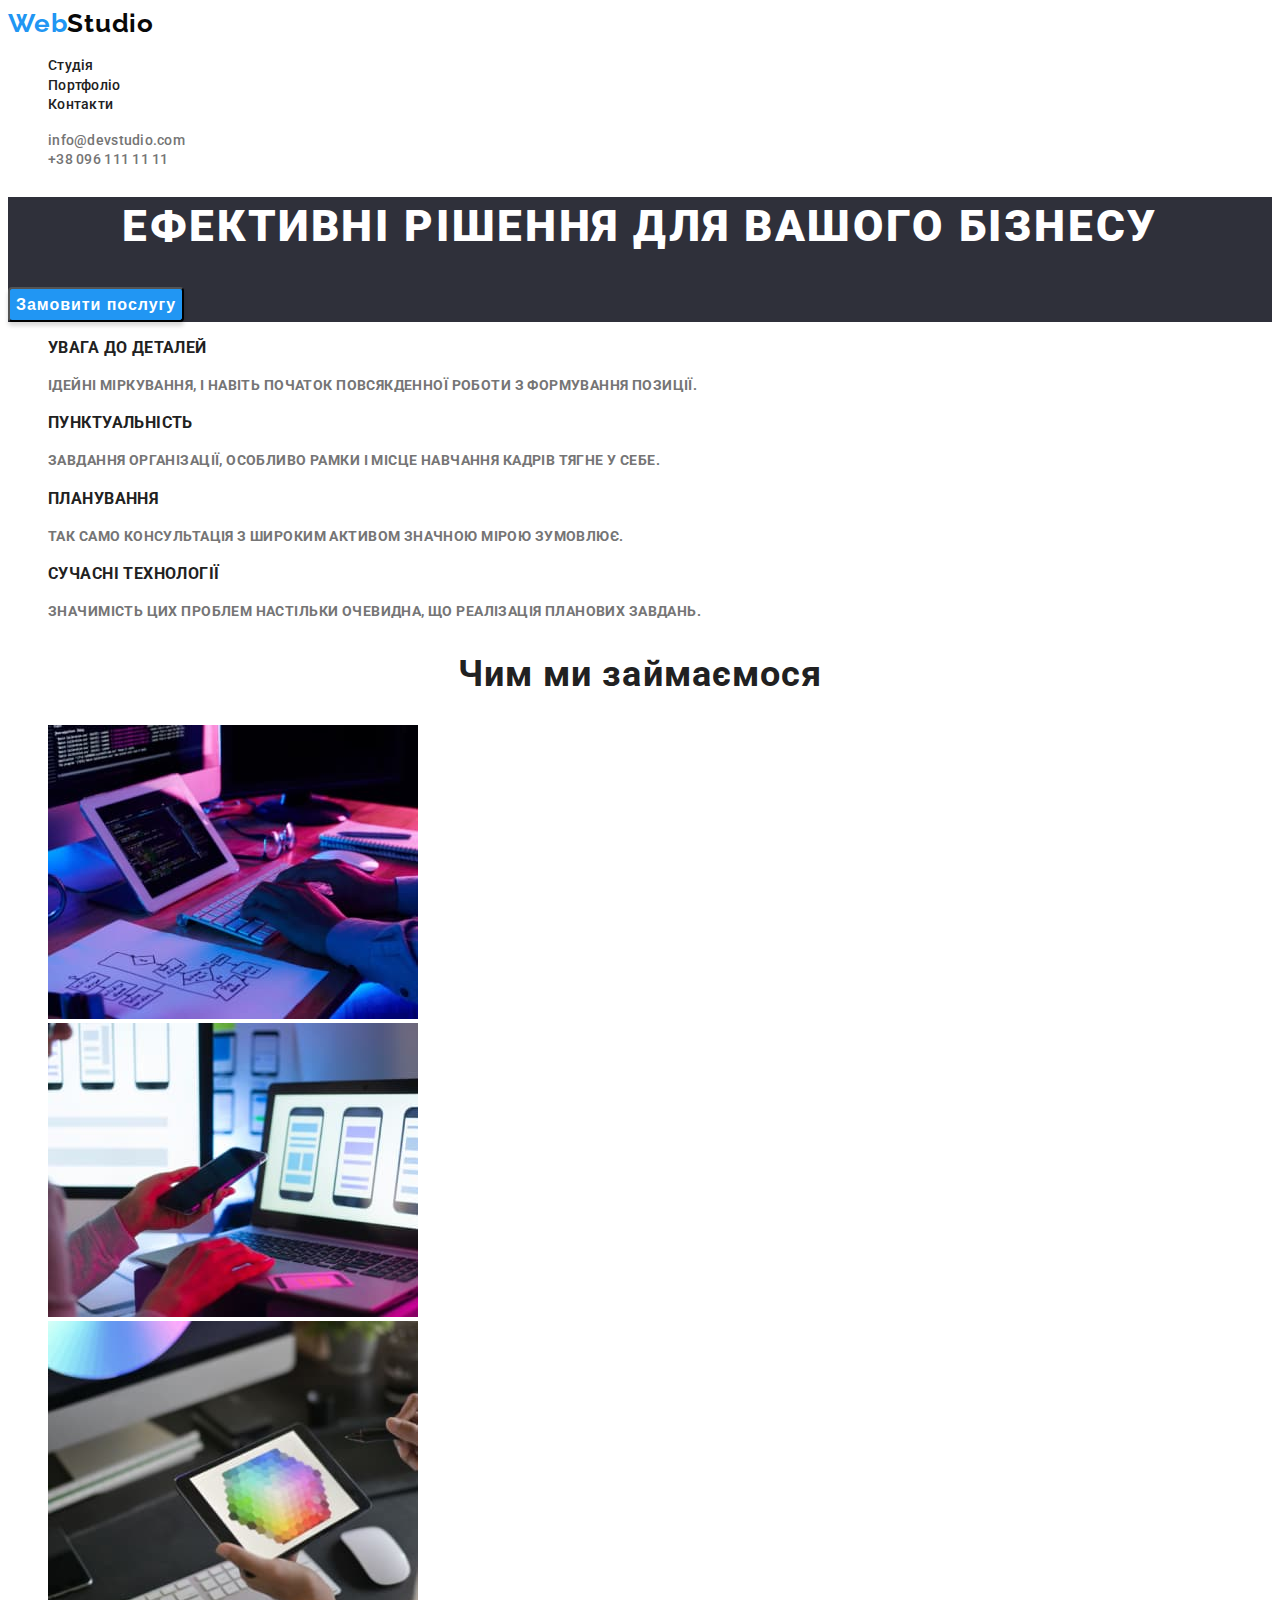
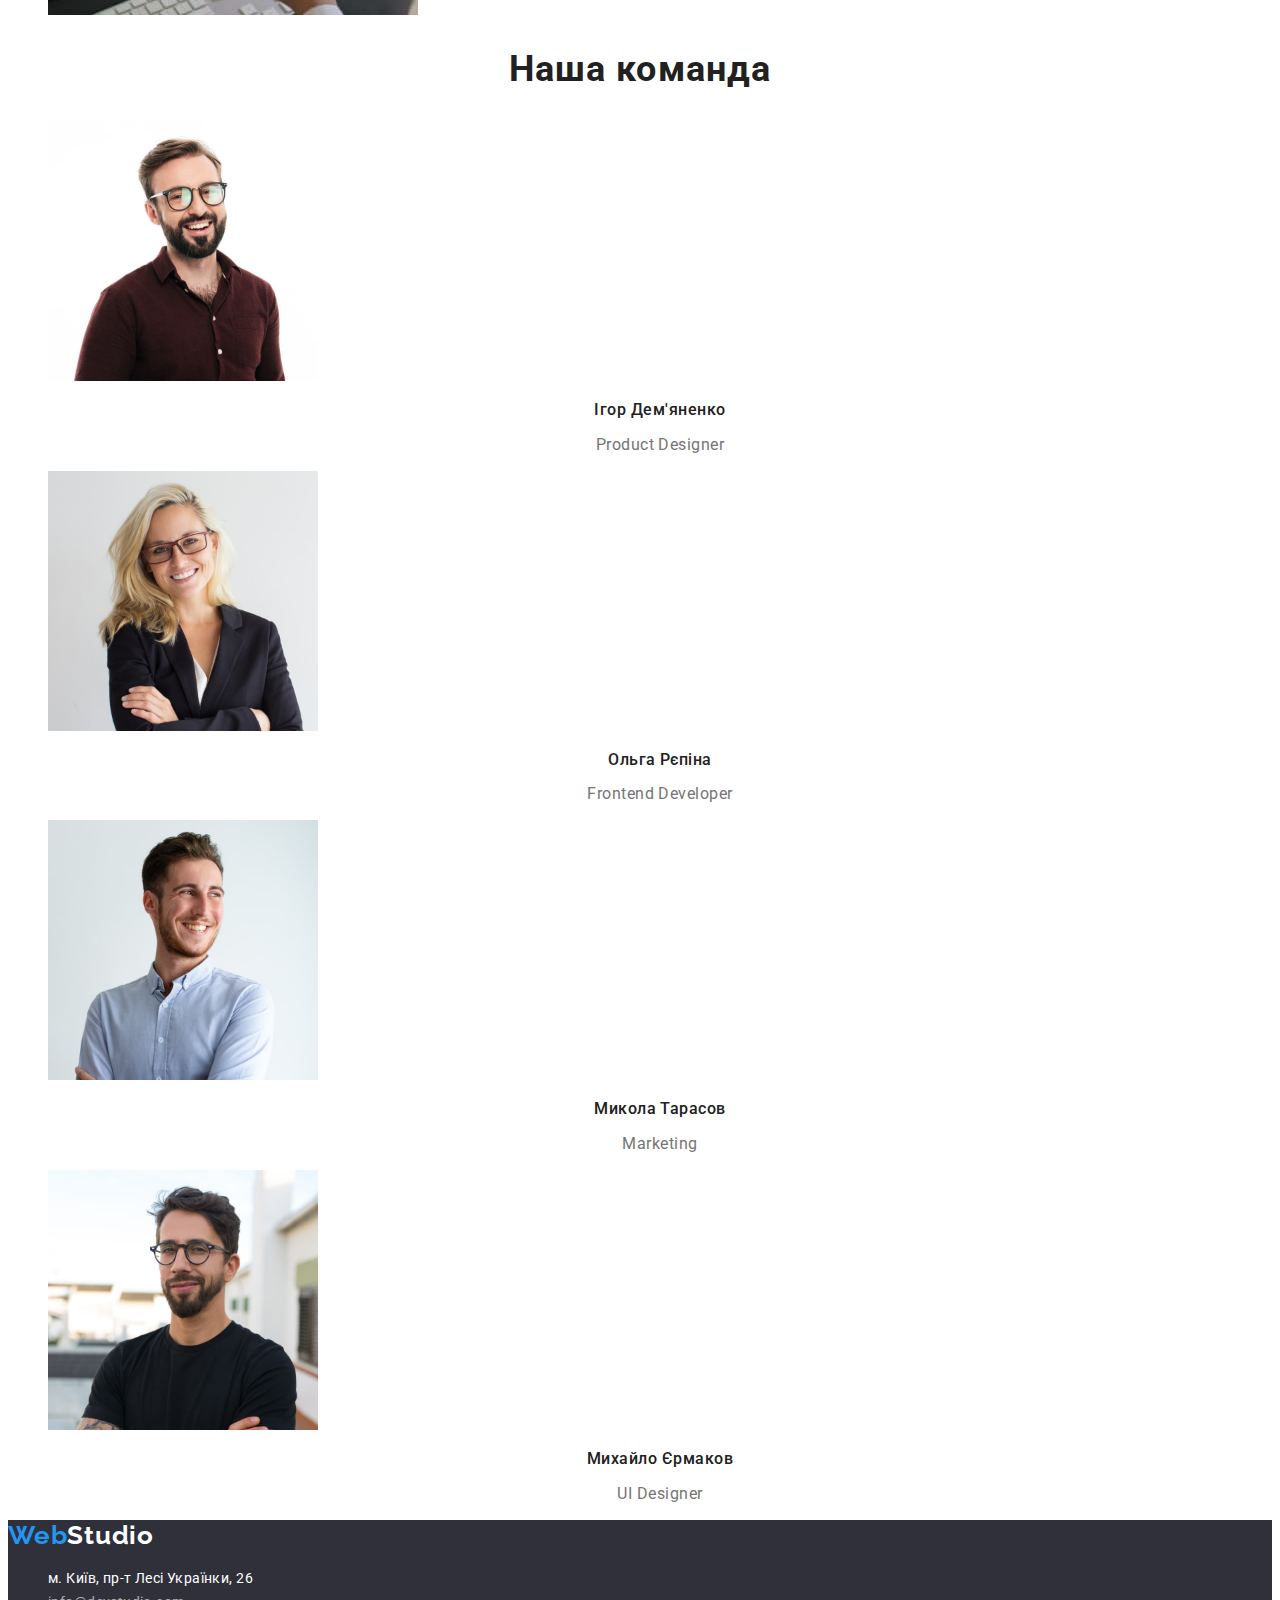
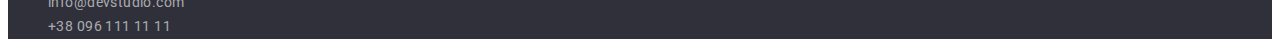
==== index.html @ 070a1ca4 "portfolio+css" ====
<!DOCTYPE html>
<html lang="uk">
  <head>
    <meta charset="UTF-8" />
    <meta http-equiv="X-UA-Compatible" content="IE=edge" />
    <meta name="viewport" content="width=device-width, initial-scale=1.0" />
    <title>Web Studio</title>
    <link rel="preconnect" href="https://fonts.googleapis.com" />
    <link rel="preconnect" href="https://fonts.gstatic.com" crossorigin />
    <link
      href="https://fonts.googleapis.com/css2?family=Raleway:wght@700&family=Roboto:wght@400;500;700;900&display=swap"
      rel="stylesheet"
    />
    <link rel="stylesheet" href="./css/styles.css" />
  </head>
  <body>
    <header class="header">
      <nav>
        <a class="header-logo link" href="./index.html" lang="en">
          Web<span class="header-logo-studio">Studio</span>
        </a>
        <ul class="header-list-nav list">
          <li class="header-item-nav">
            <a class="header-link-nav link" href="./index.html">Студія</a>
          </li>
          <li class="header-item-nav">
            <a class="header-link-nav link" href="./portfolio.html"
              >Портфоліо</a
            >
          </li>
          <li class="header-item-nav">
            <a class="header-link-nav link" href="">Контакти</a>
          </li>
        </ul>
      </nav>
      <ul class="header-list list">
        <li class="header-item">
          <a class="header-mail link" href="mailto:info@devstudio.com"
            >info@devstudio.com</a
          >
        </li>
        <li class="header-item">
          <a class="header-tel link" href="tel:+380961111111"
            >+38 096 111 11 11</a
          >
        </li>
      </ul>
    </header>

    <main>
      <section class="hat">
        <h1 class="hat-title">Ефективні рішення для вашого бізнесу</h1>
        <button class="hat-btn" type="button">Замовити послугу</button>
      </section>

      <section class="special">
        <h2 class="visually-hidden">Наші особливості</h2>
        <ul class="special-list list">
          <li class="special-item">
            <h3 class="special-bottom-title">Увага до деталей</h3>
            <p class="special-text">
              Ідейні міркування, і навіть початок повсякденної роботи з
              формування позиції.
            </p>
          </li>
          <li class="special-item">
            <h3 class="special-bottom-title">Пунктуальність</h3>
            <p class="special-text">
              Завдання організації, особливо рамки і місце навчання кадрів тягне
              у себе.
            </p>
          </li>
          <li class="special-item">
            <h3 class="special-bottom-title">Планування</h3>
            <p class="special-text">
              Так само консультація з широким активом значною мірою зумовлює.
            </p>
          </li>
          <li class="special-item">
            <h3 class="special-bottom-title">Сучасні технології</h3>
            <p class="special-text">
              Значимість цих проблем настільки очевидна, що реалізація планових
              завдань.
            </p>
          </li>
        </ul>
      </section>

      <section class="about">
        <h2 class="about-title section-title">Чим ми займаємося</h2>
        <ul class="about-list list">
          <li class="about-item">
            <img
              src="./imeges/box-1.jpg"
              alt="написання коду"
              width="370"
              height="294"
            />
          </li>
          <li class="about-item">
            <img
              src="./imeges/box-2.jpg"
              alt="вибір формату"
              width="370"
              height="294"
            />
          </li>
          <li class="about-item">
            <img
              src="./imeges/box-3.jpg"
              alt="стилізація"
              width="370"
              height="294"
            />
          </li>
        </ul>
      </section>

      <section class="team">
        <h2 class="team-title section-title">Наша команда</h2>
        <ul class="team-list list">
          <li class="team-item">
            <img
              src="./imeges/worker-1.jpg"
              alt="дизайнер продукта"
              width="270"
              height="260"
            />
            <h3 class="team-name">Ігор Дем'яненко</h3>
            <p class="team-text" lang="en">Product Designer</p>
          </li>
          <li class="team-item">
            <img
              src="./imeges/worker-2.jpg"
              alt="фронтенд розробник"
              width="270"
              height="260"
            />
            <h3 class="team-name">Ольга Рєпіна</h3>
            <p class="team-text" lang="en">Frontend Developer</p>
          </li>
          <li class="team-item">
            <img
              src="./imeges/worker-3.jpg"
              alt="маркетинг"
              width="270"
              height="260"
            />
            <h3 class="team-name">Микола Тарасов</h3>
            <p class="team-text" lang="en">Marketing</p>
          </li>
          <li class="team-item">
            <img
              src="./imeges/worker-4.jpg"
              alt="дизайнер"
              width="270"
              height="260"
            />
            <h3 class="team-name">Михайло Єрмаков</h3>
            <p class="team-text" lang="en">UI Designer</p>
          </li>
        </ul>
      </section>
    </main>

    <footer class="footer">
      <a class="footer-logo link" href="./index.html" lang="en">
        Web<span class="footer-logo-studio">Studio</span>
      </a>
      <address>
        <ul class="footer-list list">
          <li class="footer-item">
            <a
              class="footer-map link"
              href="https://goo.gl/maps/CPtrU1FHBa2aNyZL9"
              target="_blank"
              rel="noopener noreferrer nofollow"
              >м. Київ, пр-т Лесі Українки, 26</a
            >
          </li>
          <li class="footer-item">
            <a class="footer-mail link" href="mailto:info@devstudio.com"
              >info@devstudio.com</a
            >
          </li>
          <li class="footer-item">
            <a class="footer-tel link" href="tel:+380961111111"
              >+38 096 111 11 11</a
            >
          </li>
        </ul>
      </address>
    </footer>
  </body>
</html>
---- css/styles.css ----
:root {
--top-color: #212121;
--main-font: "Roboto", sans-serif;
--hover-color: #2196f3;
}


body {
  font-family: var(--main-font)
}

.list {
  list-style: none;
}

.link {
  text-decoration: none;
}

.section-title {
 font-weight: 700;
  font-size: 36px;
  line-height: 1.16;
  text-align: center;
  letter-spacing: 0.03em;
}
/* Header */

.header-logo {
  font-family: "Raleway", sans-serif;
  font-weight: 700;
  font-size: 26px;
  line-height: 1.19;
  letter-spacing: 0.03em;
  color: #2196f3;
}

.header-logo-studio {
  color: #080909;
}

.header-link-nav {
  font-weight: 500;
  font-size: 14px;
  line-height: 1.33;
  letter-spacing: 0.02em;
  color: var(--top-color);
}

.header-link-nav:hover,
.header-link-nav:focus {
  color: var(--hover-color)
}

.header-mail,
.header-tel {
  font-weight: 500;
  font-size: 14px;
  line-height: 1.14;
  letter-spacing: 0.02em;
  color: #757575;
}
.header-tel:hover,
.header-tel:focus {
  color: var(--hover-color)
}
.header-mail:hover,
.header-mail:focus {
  color: var(--hover-color)
}

/* Hat */

.hat {
  background-color: #2f303a;
}

.hat-title {
  font-weight: 900;
  font-size: 44px;
  line-height: 1.36;
  text-align: center;
  letter-spacing: 0.06em;
  text-transform: uppercase;
  color: #ffffff;
}

.hat-btn {
  font-weight: 700;
  font-size: 16px;
  line-height: 1.87;
  display: flex;
  align-items: center;
  text-align: center;
  letter-spacing: 0.06em;
  color: #ffffff;
  cursor: pointer;
  background: #2196f3;
  box-shadow: 0px 4px 4px rgba(0, 0, 0, 0.15);
  border-radius: 4px;
}

/* Special */

.visually-hidden {
  position: absolute;
  width: 1px;
  height: 1px;
  margin: -1px;
  border: 0;
  padding: 0;

  white-space: nowrap;
  clip-path: inset(100%);
  clip: rect(0 0 0 0);
  overflow: hidden;
}

.special-list {
  font-weight: 700;
  font-size: 14px;
  line-height: 1.14;
  letter-spacing: 0.03em;
  text-transform: uppercase;
  color: var(--top-color);
}

.special-text {
  font-size: 14px;
  line-height: 1.71;
  letter-spacing: 0.03em;
  color: #757575;
}

/* About */

.about-title {
  color: var(--top-color);
}

/* Team */

.team-title {
  color: var(--top-color);
}

.team-name {
  font-weight: 500;
  font-size: 16px;
  line-height: 1.18;
  text-align: center;
  letter-spacing: 0.03em;
  color: var(--top-color);
}

.team-text {
  font-size: 16px;
  line-height: 1.18;
  text-align: center;
  letter-spacing: 0.03em;
  color: #757575;
}

/* Footer */

.footer {
  background-color: #2f303a;
}

.footer-logo {
  font-family: "Raleway", sans-serif;
  font-weight: 700;
  font-size: 26px;
  line-height: 1.19;
  letter-spacing: 0.03em;
  color: #2196f3;
}

.footer-logo-studio {
  color: #fff;
}

.footer-logo:hover,
.footer-logo:focus {
  color: var(--hover-color)
}

.footer-map {
  font-style: normal;
  font-size: 14px;
  line-height: 1.71;
  letter-spacing: 0.03em;
  color: #ffffff;
}

.footer-map:hover,
.footer-map:focus {
  color: #2196f3;
}

.footer-mail,
.footer-tel {
  font-style: normal;
  font-size: 14px;
  line-height: 1.71;
  letter-spacing: 0.03em;
  color: rgba(255, 255, 255, 0.6);
}
.footer-tel:hover,
.footer-tel:focus {
  color: var(--hover-color)
}
.footer-mail:hover,
.footer-mail:focus {
  color: var(--hover-color)
}

/* ------------------------------------Portfolio page---------------------------------- */

/* Portfolio */

.portfolio-btn {
  font-weight: 500;
  font-size: 16px;
  line-height: 1.62;
  text-align: center;
  letter-spacing: 0.03em;
  color: var(--top-color);
  cursor: pointer;
}

.portfolio-btn:hover {
  color: #fff;
  background: #2196f3;
  box-shadow: 0px 3px 1px rgba(0, 0, 0, 0.1), 0px 1px 2px rgba(0, 0, 0, 0.08),
    0px 2px 2px rgba(0, 0, 0, 0.12);
  border-radius: 4px;
}

.portfolio-title {
  font-weight: 700;
  font-size: 18px;
  line-height: 2;
  letter-spacing: 0.06em;
  color: var(--top-color);
}

.portfolio-text {
  font-size: 16px;
  line-height: 1.88;
  letter-spacing: 0.03em;
  color: #757575;
}
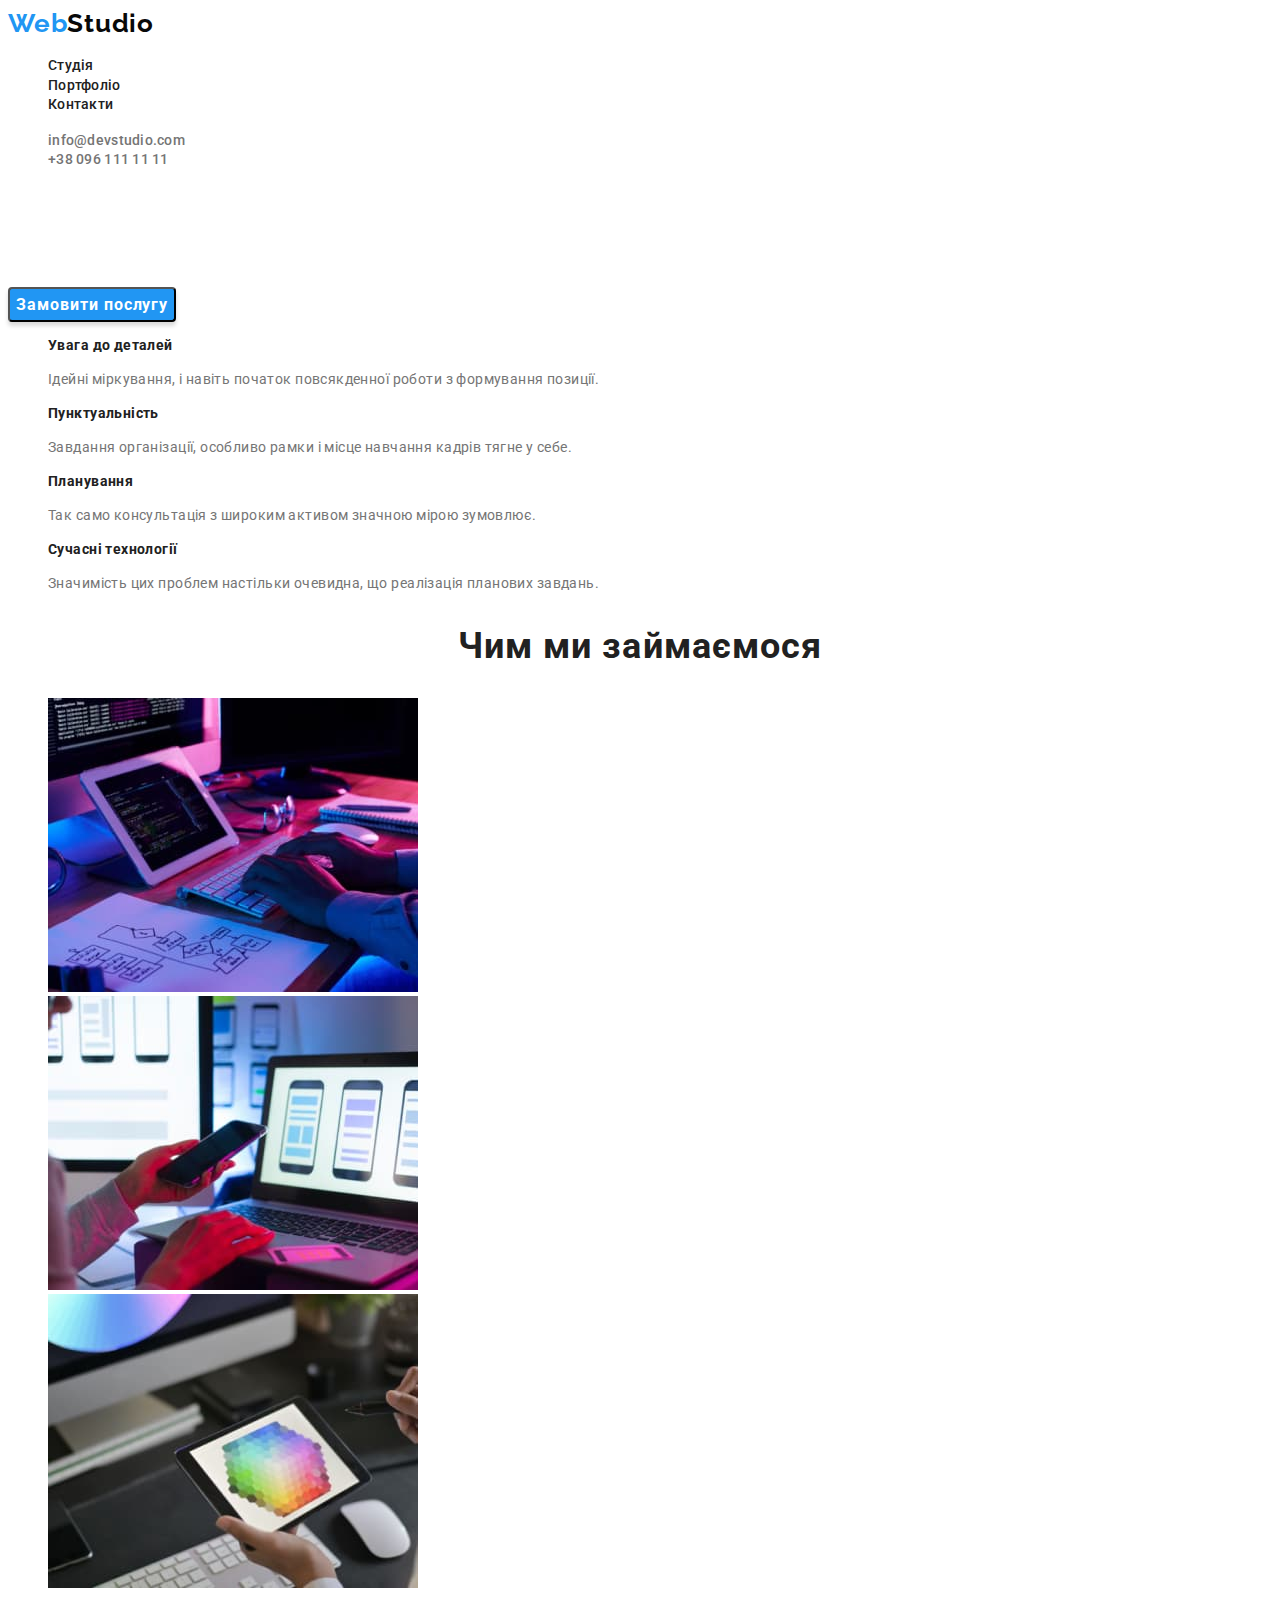
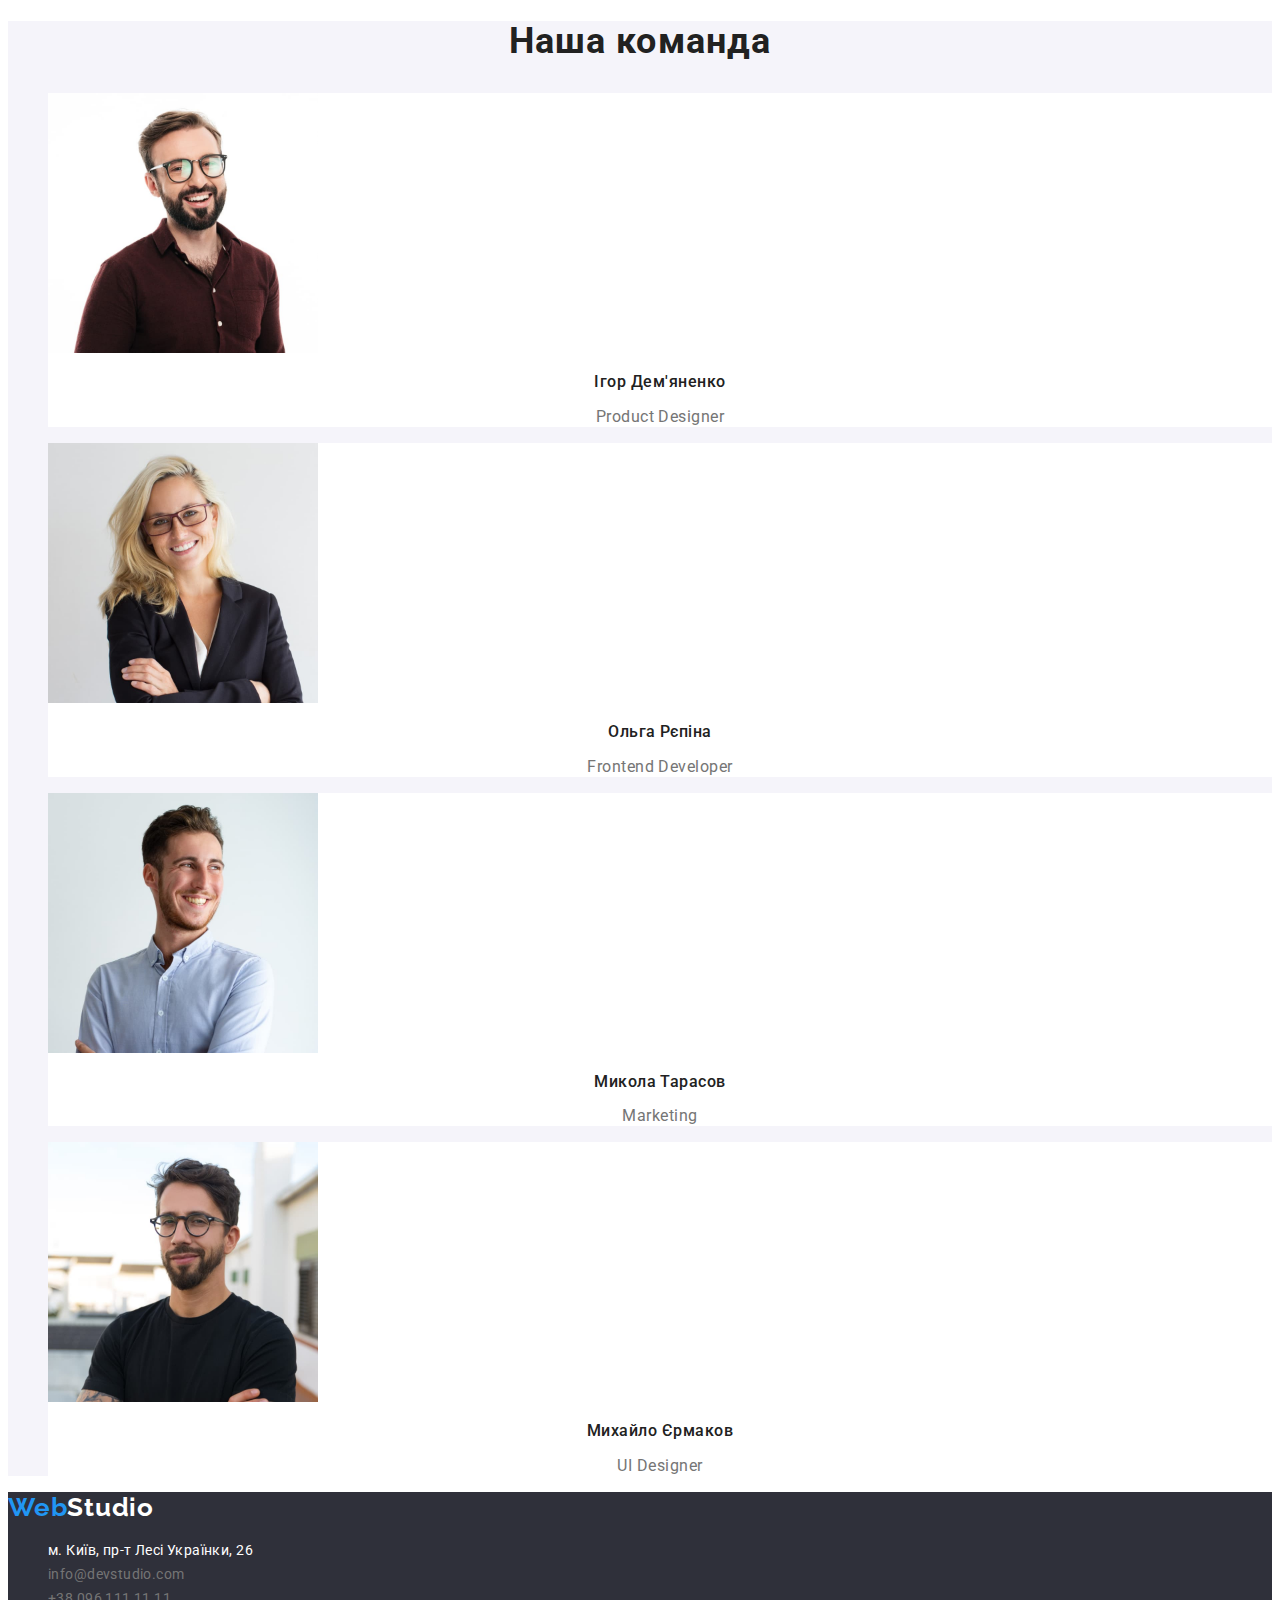
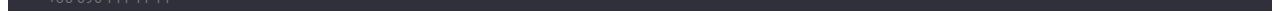
==== commit 910e87fc: "css changes" ====
--- a/index.html
+++ b/index.html
@@ -57,27 +57,27 @@
         <h2 class="visually-hidden">Наші особливості</h2>
         <ul class="special-list list">
           <li class="special-item">
-            <h3 class="special-bottom-title">Увага до деталей</h3>
+            <h3 class="special-title">Увага до деталей</h3>
             <p class="special-text">
               Ідейні міркування, і навіть початок повсякденної роботи з
               формування позиції.
             </p>
           </li>
           <li class="special-item">
-            <h3 class="special-bottom-title">Пунктуальність</h3>
+            <h3 class="special-title">Пунктуальність</h3>
             <p class="special-text">
               Завдання організації, особливо рамки і місце навчання кадрів тягне
               у себе.
             </p>
           </li>
           <li class="special-item">
-            <h3 class="special-bottom-title">Планування</h3>
+            <h3 class="special-title">Планування</h3>
             <p class="special-text">
               Так само консультація з широким активом значною мірою зумовлює.
             </p>
           </li>
           <li class="special-item">
-            <h3 class="special-bottom-title">Сучасні технології</h3>
+            <h3 class="special-title">Сучасні технології</h3>
             <p class="special-text">
               Значимість цих проблем настільки очевидна, що реалізація планових
               завдань.
--- a/css/styles.css
+++ b/css/styles.css
@@ -1,12 +1,18 @@
 :root {
---top-color: #212121;
---main-font: "Roboto", sans-serif;
---hover-color: #2196f3;
-}
-
+  --top-color: #212121;
+  --main-font: "Roboto", sans-serif;
+  --hover-color: #2196f3;
+  --white-color: #fff;
+  --text-color:#757575;
+  --logo-studio: #080909;
+  --background-hat-footer: #2f303a;
+  --hat-btn-focus: #188CE8;
+  --team-background: #F5F4FA;
+}
 
 body {
-  font-family: var(--main-font)
+  font-family: var(--main-font);
+  background-color: var(--white-color);
 }
 
 .list {
@@ -18,7 +24,7 @@
 }
 
 .section-title {
- font-weight: 700;
+  font-weight: 700;
   font-size: 36px;
   line-height: 1.16;
   text-align: center;
@@ -32,11 +38,11 @@
   font-size: 26px;
   line-height: 1.19;
   letter-spacing: 0.03em;
-  color: #2196f3;
+  color: var(--hover-color);
 }
 
 .header-logo-studio {
-  color: #080909;
+  color: var(--logo-studio);
 }
 
 .header-link-nav {
@@ -49,7 +55,7 @@
 
 .header-link-nav:hover,
 .header-link-nav:focus {
-  color: var(--hover-color)
+  color: var(--hover-color);
 }
 
 .header-mail,
@@ -58,21 +64,21 @@
   font-size: 14px;
   line-height: 1.14;
   letter-spacing: 0.02em;
-  color: #757575;
+  color: var(--text-color);
 }
 .header-tel:hover,
 .header-tel:focus {
-  color: var(--hover-color)
+  color: var(--hover-color);
 }
 .header-mail:hover,
 .header-mail:focus {
-  color: var(--hover-color)
+  color: var(--hover-color);
 }
 
 /* Hat */
 
 .hat {
-  background-color: #2f303a;
+  background-color: var(--background-hat)
 }
 
 .hat-title {
@@ -82,10 +88,11 @@
   text-align: center;
   letter-spacing: 0.06em;
   text-transform: uppercase;
-  color: #ffffff;
+  color: var(--white-color);
 }
 
 .hat-btn {
+  font-family: "Roboto";
   font-weight: 700;
   font-size: 16px;
   line-height: 1.87;
@@ -93,11 +100,16 @@
   align-items: center;
   text-align: center;
   letter-spacing: 0.06em;
-  color: #ffffff;
+  color: var(--white-color);
   cursor: pointer;
-  background: #2196f3;
+  background-color: var(--hover-color) ;
   box-shadow: 0px 4px 4px rgba(0, 0, 0, 0.15);
   border-radius: 4px;
+}
+
+.hat-btn:hover,
+.hat-btn:focus{
+  background-color: var(--hat-btn-focus)
 }
 
 /* Special */
@@ -116,12 +128,11 @@
   overflow: hidden;
 }
 
-.special-list {
+.special-title {
   font-weight: 700;
   font-size: 14px;
   line-height: 1.14;
   letter-spacing: 0.03em;
-  text-transform: uppercase;
   color: var(--top-color);
 }
 
@@ -129,7 +140,7 @@
   font-size: 14px;
   line-height: 1.71;
   letter-spacing: 0.03em;
-  color: #757575;
+  color: var(--text-color);
 }
 
 /* About */
@@ -140,10 +151,18 @@
 
 /* Team */
 
+.team{
+  background-color: var(--team-background)
+}
+
 .team-title {
   color: var(--top-color);
 }
 
+.team-item {
+  background-color: var(--white-color);
+}
+
 .team-name {
   font-weight: 500;
   font-size: 16px;
@@ -158,13 +177,13 @@
   line-height: 1.18;
   text-align: center;
   letter-spacing: 0.03em;
-  color: #757575;
+  color: var(--text-color);
 }
 
 /* Footer */
 
 .footer {
-  background-color: #2f303a;
+  background-color: var(--background-hat-footer)
 }
 
 .footer-logo {
@@ -173,16 +192,16 @@
   font-size: 26px;
   line-height: 1.19;
   letter-spacing: 0.03em;
-  color: #2196f3;
+  color: var(--hover-color);
 }
 
 .footer-logo-studio {
-  color: #fff;
+  color: var(--white-color);
 }
 
 .footer-logo:hover,
 .footer-logo:focus {
-  color: var(--hover-color)
+  color: var(--hover-color);
 }
 
 .footer-map {
@@ -190,12 +209,12 @@
   font-size: 14px;
   line-height: 1.71;
   letter-spacing: 0.03em;
-  color: #ffffff;
+  color: var(--white-color);
 }
 
 .footer-map:hover,
 .footer-map:focus {
-  color: #2196f3;
+  color: var(--hover-color);
 }
 
 .footer-mail,
@@ -204,15 +223,16 @@
   font-size: 14px;
   line-height: 1.71;
   letter-spacing: 0.03em;
-  color: rgba(255, 255, 255, 0.6);
+  color: var(--text-color);
+  /* color: rgba(255, 255, 255, 0.6); */
 }
 .footer-tel:hover,
 .footer-tel:focus {
-  color: var(--hover-color)
+  color: var(--hover-color);
 }
 .footer-mail:hover,
 .footer-mail:focus {
-  color: var(--hover-color)
+  color: var(--hover-color);
 }
 
 /* ------------------------------------Portfolio page---------------------------------- */
@@ -220,6 +240,7 @@
 /* Portfolio */
 
 .portfolio-btn {
+  font-family: "Roboto";
   font-weight: 500;
   font-size: 16px;
   line-height: 1.62;
@@ -227,11 +248,13 @@
   letter-spacing: 0.03em;
   color: var(--top-color);
   cursor: pointer;
-}
-
-.portfolio-btn:hover {
-  color: #fff;
-  background: #2196f3;
+  background-color: #F5F4FA;
+}
+
+.portfolio-btn:hover,
+.portfolio-btn:focus {
+  color: var(--white-color);
+  background-color: var(--hover-color);
   box-shadow: 0px 3px 1px rgba(0, 0, 0, 0.1), 0px 1px 2px rgba(0, 0, 0, 0.08),
     0px 2px 2px rgba(0, 0, 0, 0.12);
   border-radius: 4px;
@@ -249,5 +272,5 @@
   font-size: 16px;
   line-height: 1.88;
   letter-spacing: 0.03em;
-  color: #757575;
-}
+  color: var(--text-color);
+}
